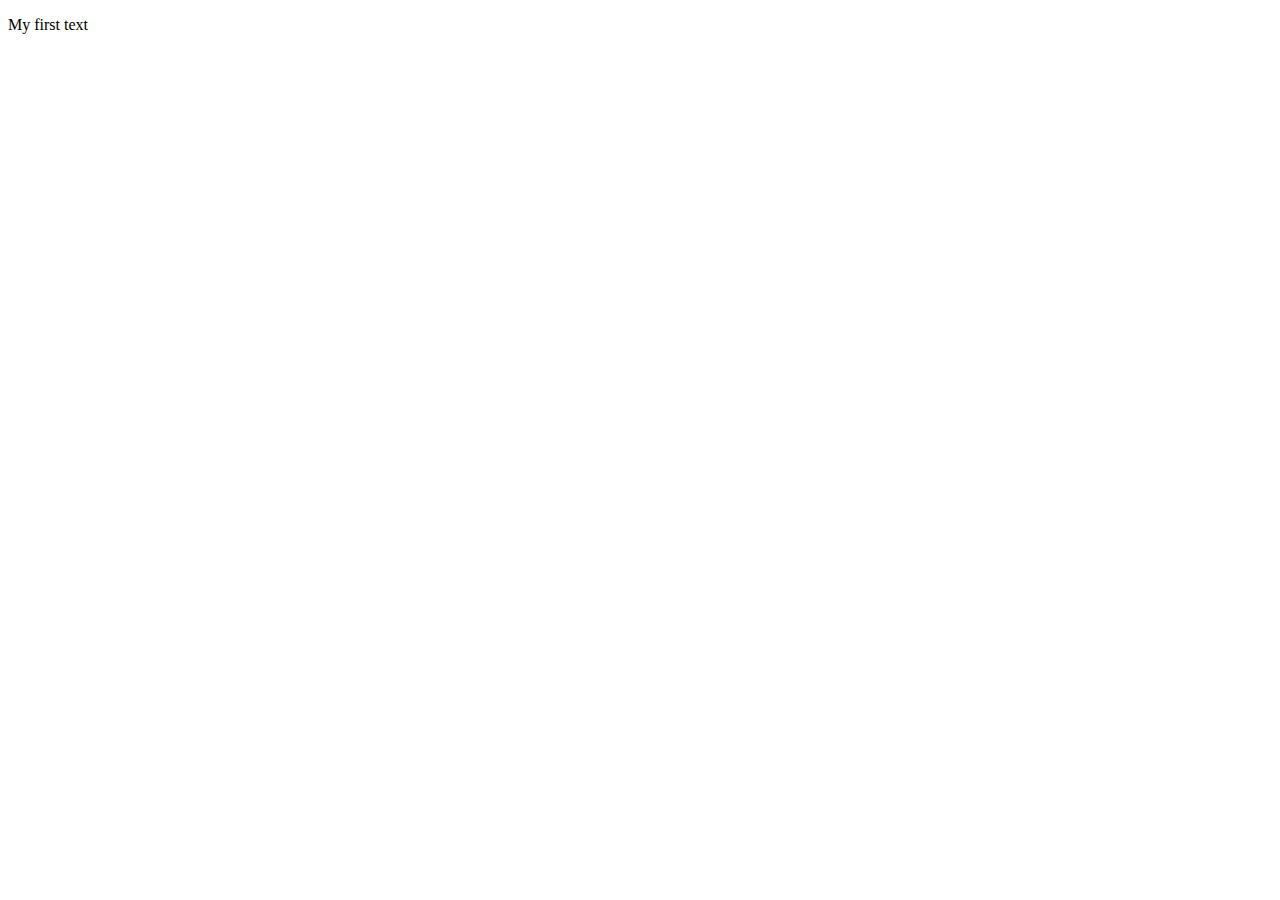
==== index.html @ b465e4b9 "first" ====
<!DOCTYPE html>
<html lang="en">
  <head>
    <meta charset="UTF-8" />
    <meta name="viewport" content="width=device-width, initial-scale=1.0" />
    <title>Document</title>
  </head>
  <body>
    <p>My first text</p>
  </body>
</html>
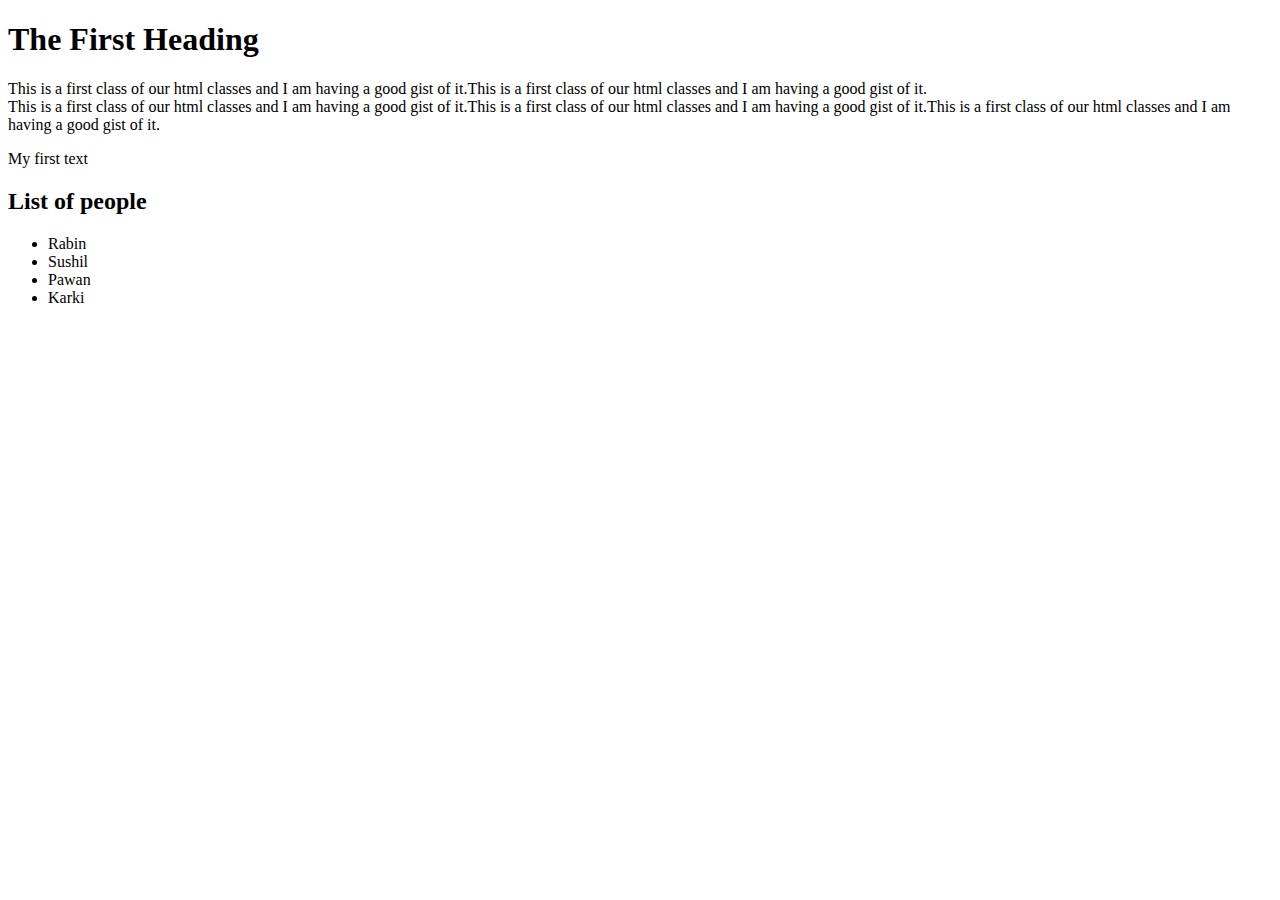
==== commit c7c7ec29: "2" ====
--- a/index.html
+++ b/index.html
@@ -6,6 +6,26 @@
     <title>Document</title>
   </head>
   <body>
-    <p>My first text</p>
+    <section>
+      <h1>The First Heading</h1>
+      <p>
+        This is a first class of our html classes and I am having a good gist of
+        it.This is a first class of our html classes and I am having a good gist
+        of it.<br />This is a first class of our html classes and I am having a
+        good gist of it.This is a first class of our html classes and I am
+        having a good gist of it.This is a first class of our html classes and I
+        am having a good gist of it.
+      </p>
+      <p>My first text</p>
+    </section>
+    <section>
+      <h2>List of people</h2>
+      <ul>
+        <li>Rabin</li>
+        <li>Sushil</li>
+        <li>Pawan</li>
+        <li>Karki</li>
+      </ul>
+    </section>
   </body>
 </html>
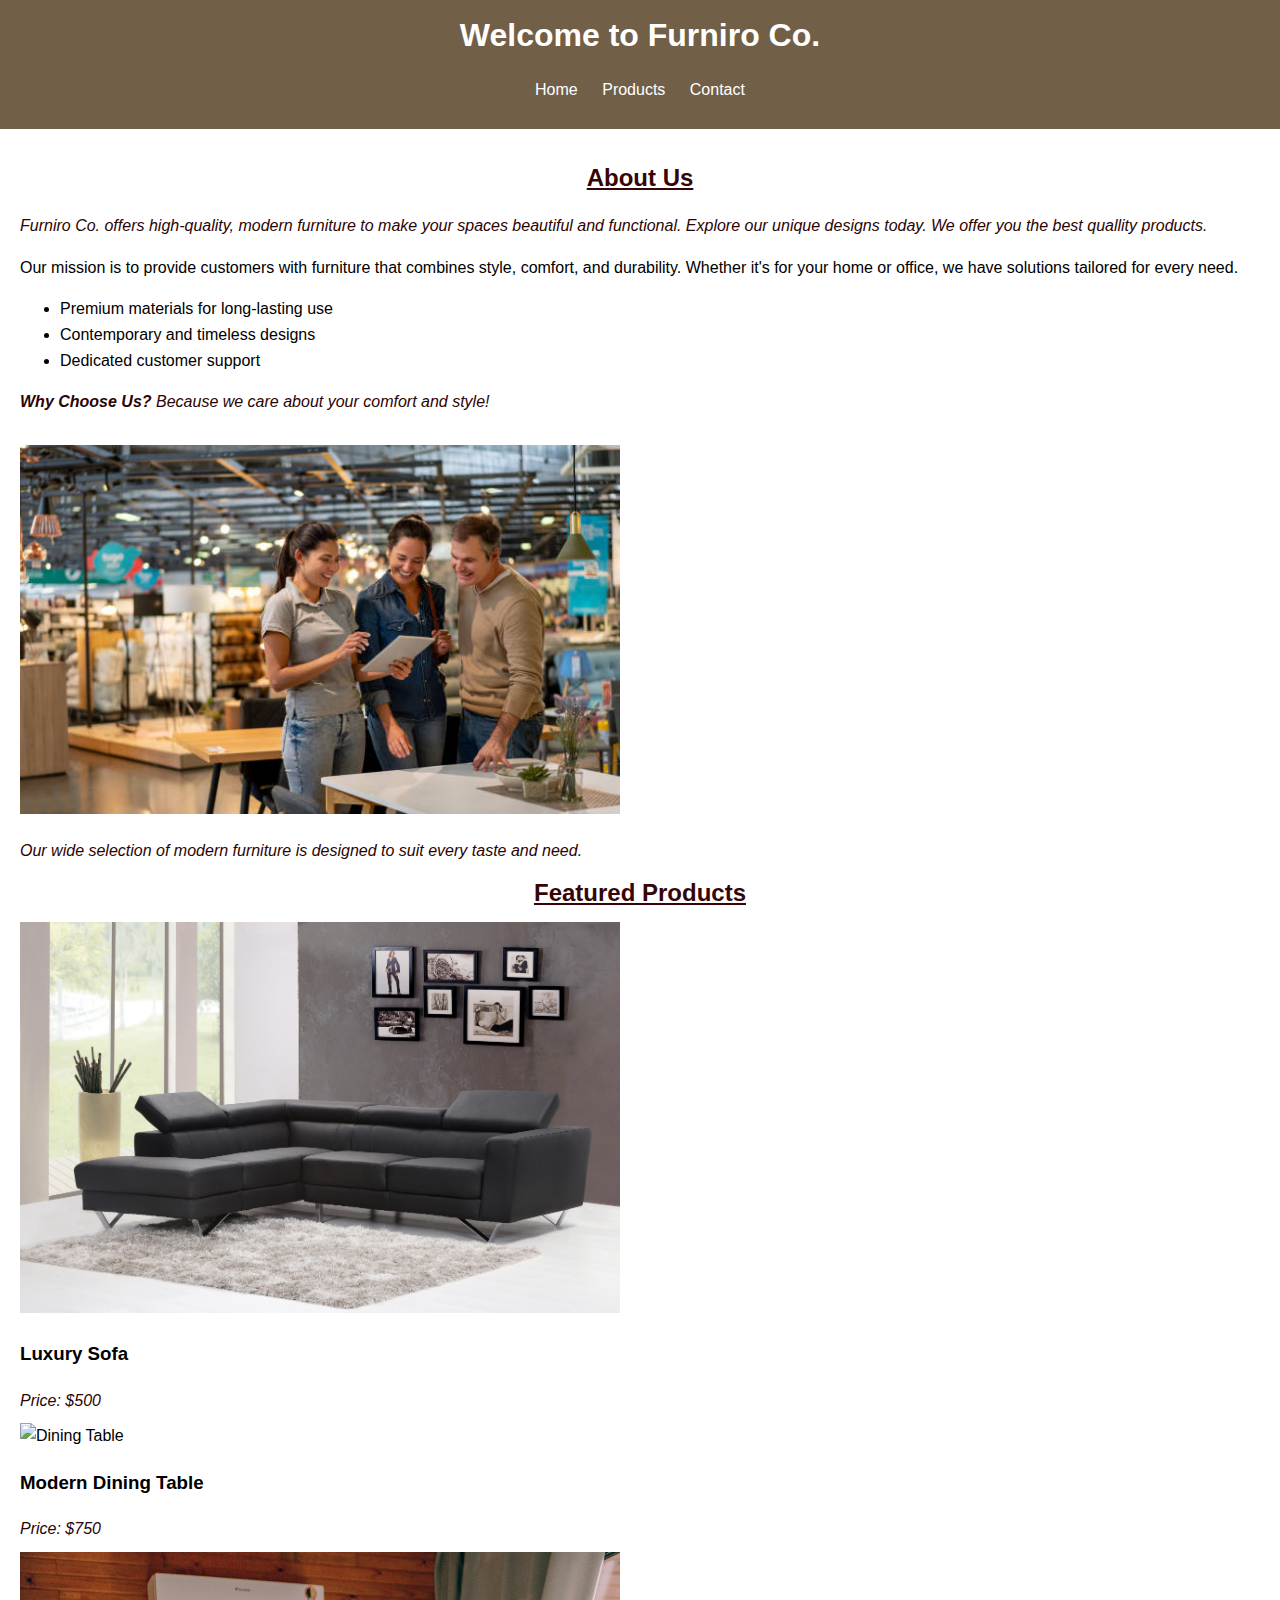
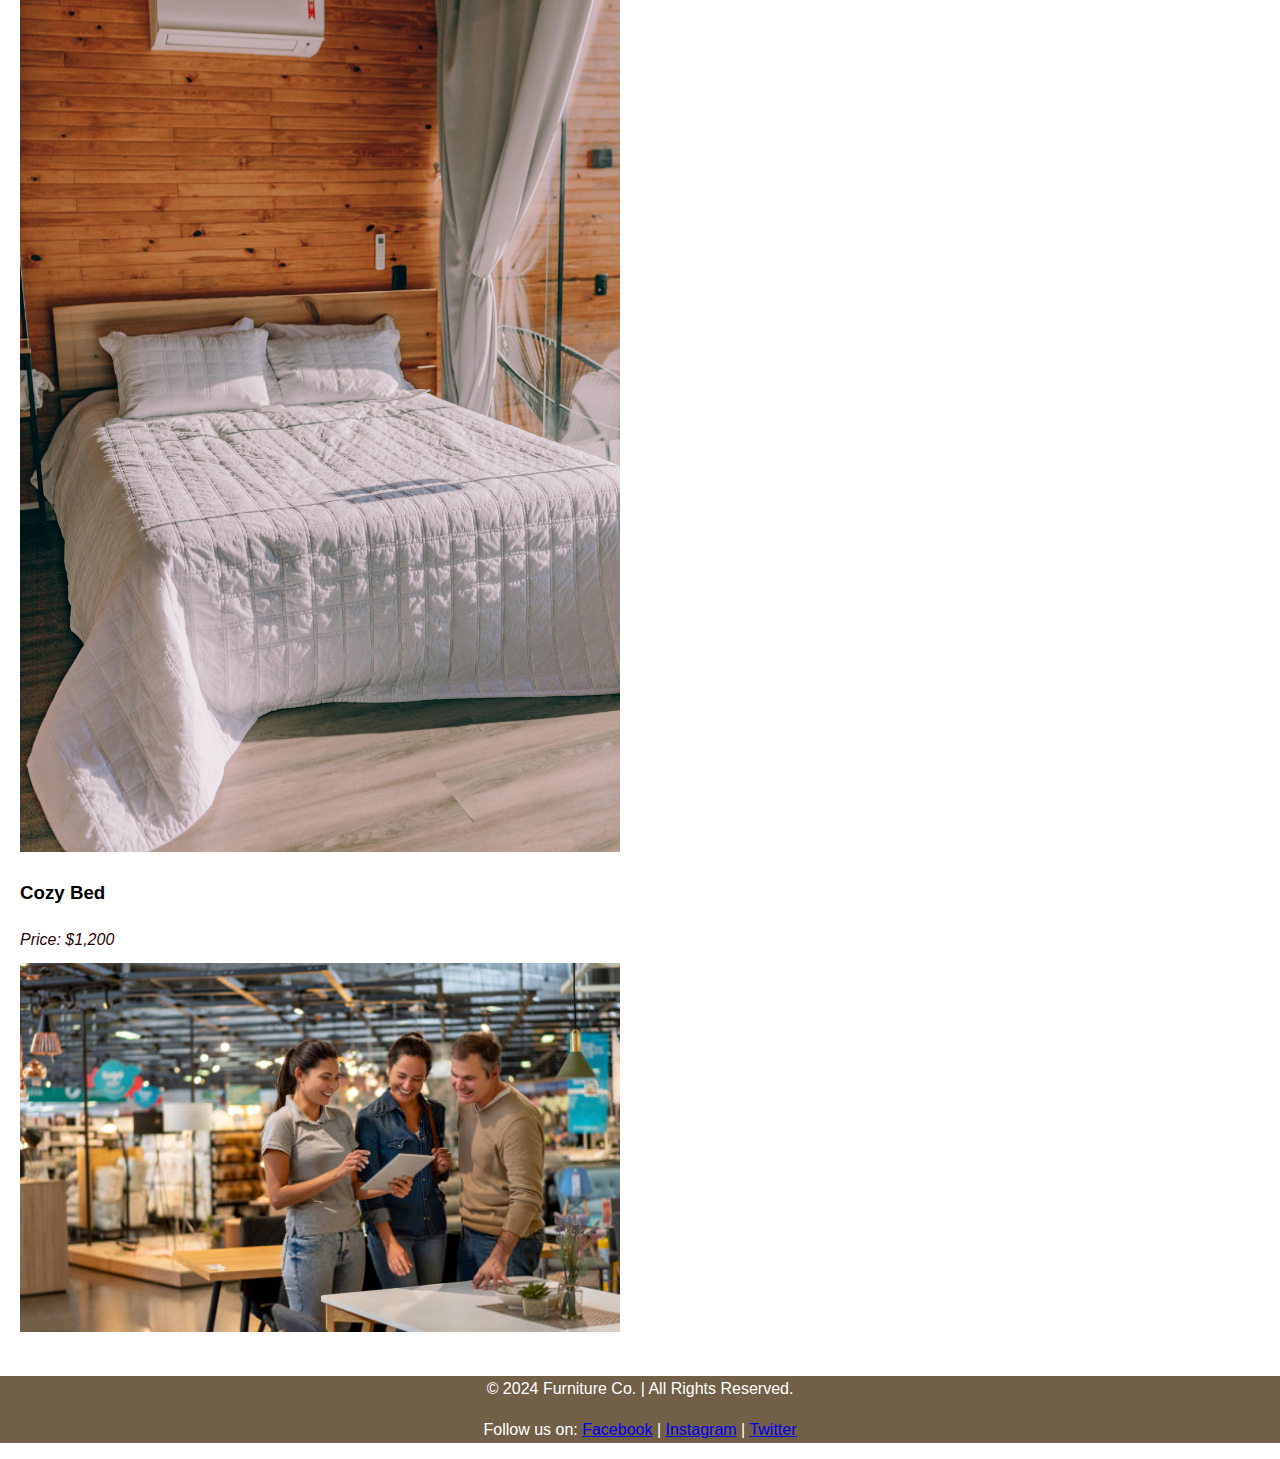
==== commit 827ac523: "Added more products, contact form, and enhanced the homepage" ====
--- a/index.html
+++ b/index.html
@@ -3,29 +3,77 @@
   <head>
     <meta charset="UTF-8" />
     <meta name="viewport" content="width=device-width, initial-scale=1.0" />
-    <title>Document</title>
+    <title>Home - Furniture Co.</title>
+    <link rel="stylesheet" href="styles.css" />
   </head>
   <body>
-    <section>
-      <h1>The First Heading</h1>
-      <p>
-        This is a first class of our html classes and I am having a good gist of
-        it.This is a first class of our html classes and I am having a good gist
-        of it.<br />This is a first class of our html classes and I am having a
-        good gist of it.This is a first class of our html classes and I am
-        having a good gist of it.This is a first class of our html classes and I
-        am having a good gist of it.
+    <header>
+      <h1>Welcome to Furniro Co.</h1>
+      <nav>
+        <ul>
+          <li><a href="index.html">Home</a></li>
+          <li><a href="products.html">Products</a></li>
+          <li><a href="contact.html">Contact</a></li>
+        </ul>
+      </nav>
+    </header>
+    <main>
+      <section>
+        <h2>About Us</h2>
+        <p>
+          Furniro Co. offers high-quality, modern furniture to make your spaces
+          beautiful and functional. Explore our unique designs today. We offer
+          you the best quallity products.
+        </p>
+          <p></p>
+          Our mission is to provide customers with furniture that combines style,
+          comfort, and durability. Whether it's for your home or office, we have
+          solutions tailored for every need.
+        </p>
+        <ul>
+          <li>Premium materials for long-lasting use</li>
+          <li>Contemporary and timeless designs</li>
+          <li>Dedicated customer support</li>
+        </ul>
+        <p><strong>Why Choose Us?</strong> Because we care about your comfort and style!</p>
+         <div class="main-photo"></div>
+          <img src="furniture.jpg" alt="Modern Furniture Display" class="responsive" />
+          <p><em>Our wide selection of modern furniture is designed to suit every taste and need.</em></p>
+        </div>
+      </section>
+       <section class="featured-photos">
+        <h2>Featured Products</h2>
+        <div class="product-grid">
+          <div class="product">
+            <img src="images/luxury sofa.jpg" alt="Luxury Sofa" class="responsive" />
+            <h3>Luxury Sofa</h3>
+            <p>Price: $500</p>
+          </div>
+          <div class="product">
+            <img src="images/modern dining.jpg" alt="Dining Table" class="responsive" />
+            <h3>Modern Dining Table</h3>
+            <p>Price: $750</p>
+          </div>
+          <div class="product">
+            <img src="images/cosy bed.jpg" alt="Cozy Bed" class="responsive" />
+            <h3>Cozy Bed</h3>
+            <p>Price: $1,200</p>
+          </div>
+        </div>
+      </section>
+
+      <section>
+        <img src="furniture.jpg" alt="Modern rhings" class="responsive" />
+      </section>
+    </main>
+    <footer>
+      <p>&copy; 2024 Furniture Co. | All Rights Reserved.</p>
+      <p></p>
+        Follow us on:
+        <a href="#">Facebook</a> |
+        <a href="#">Instagram</a> |
+        <a href="#">Twitter</a>
       </p>
-      <p>My first text</p>
-    </section>
-    <section>
-      <h2>List of people</h2>
-      <ul>
-        <li>Rabin</li>
-        <li>Sushil</li>
-        <li>Pawan</li>
-        <li>Karki</li>
-      </ul>
-    </section>
+    </footer>
   </body>
 </html>
--- a/styles.css
+++ b/styles.css
@@ -0,0 +1,138 @@
+body {
+  font-family: Arial, sans-serif;
+  margin: 0;
+  padding: 0;
+  line-height: 1.6;
+}
+header {
+  background: rgb(114, 95, 72);
+  color: #fff;
+  padding: 10px 20px;
+  text-align: center;
+}
+header h1 {
+  margin: 0;
+}
+nav ul {
+  list-style: none;
+  padding: 0;
+}
+nav ul li {
+  display: inline-flex;
+  margin: 0 10px;
+}
+nav ul li a {
+  color: #fff;
+  text-decoration: none;
+}
+main {
+  padding: 20px;
+}
+.responsive {
+  width: 100%;
+  max-width: 600px;
+  height: auto;
+}
+table {
+  width: 100%;
+  border-collapse: collapse;
+  margin-top: 20px;
+  overflow-x: auto;
+}
+table th,
+table td {
+  border: 1px solid #ddd;
+  padding: 8px;
+  text-align: left;
+}
+footer {
+  position: relative;
+  left: 0;
+  bottom: 0;
+  width: 100%;
+  background-color: rgb(114, 95, 72);
+  color: white;
+  text-align: center;
+}
+section p {
+  margin-bottom: 10px;
+  font-style: italic;
+  color: #2c0404;
+  text-size-adjust: none;
+  text-shadow: hsl(0, 84%, 24%);
+}
+section h2 {
+  margin-top: 10px;
+  margin-bottom: 10px;
+  text-align: center;
+  text-decoration: underline;
+  color: #360505;
+  animation: normal;
+}
+.product-list {
+  list-style: none;
+  padding: 0;
+  display: flex;
+  flex-wrap: wrap;
+  gap: 20px;
+}
+
+.product-list li {
+  text-align: center;
+  flex: 1 1 calc(25% - 20px);
+}
+
+.product-list img {
+  width: 150px;
+  height: auto;
+  border: 2px solid #ddd;
+  border-radius: 10px;
+  margin-bottom: 10px;
+}
+
+.product-list span {
+  display: block;
+  font-size: 18px;
+  font-weight: bold;
+}
+.custom-button {
+  button {
+    display: inline-block;
+    width: 100%; /* Adjust if you want full-width or a smaller width */
+    padding: 10px 15px;
+    background-color: #007bff; /* Primary color */
+    color: #ffffff; /* White text */
+    font-size: 16px; /* Button text size */
+    font-weight: bold; /* Make the text bold */
+    border: none; /* Remove borders */
+    border-radius: 5px; /* Rounded corners */
+    cursor: pointer; /* Pointer cursor on hover */
+    transition: background-color 0.3s ease, transform 0.2s ease; /* Smooth hover effect */
+  }
+
+  button:hover {
+    background-color: #0056b3; /* Darker shade on hover */
+    transform: scale(1.05); /* Slight scaling effect on hover */
+  }
+
+  button:active {
+    background-color: #004494; /* Even darker shade on click */
+    transform: scale(0.98); /* Slight compression on click */
+  }
+}
+.main-photo {
+  text-align: center;
+  margin-top: 30px;
+}
+
+.main-photo img {
+  max-width: 100%;
+  height: auto;
+}
+
+.main-photo em {
+  font-style: italic;
+  color: #555;
+  margin-top: 10px;
+  display: block;
+}
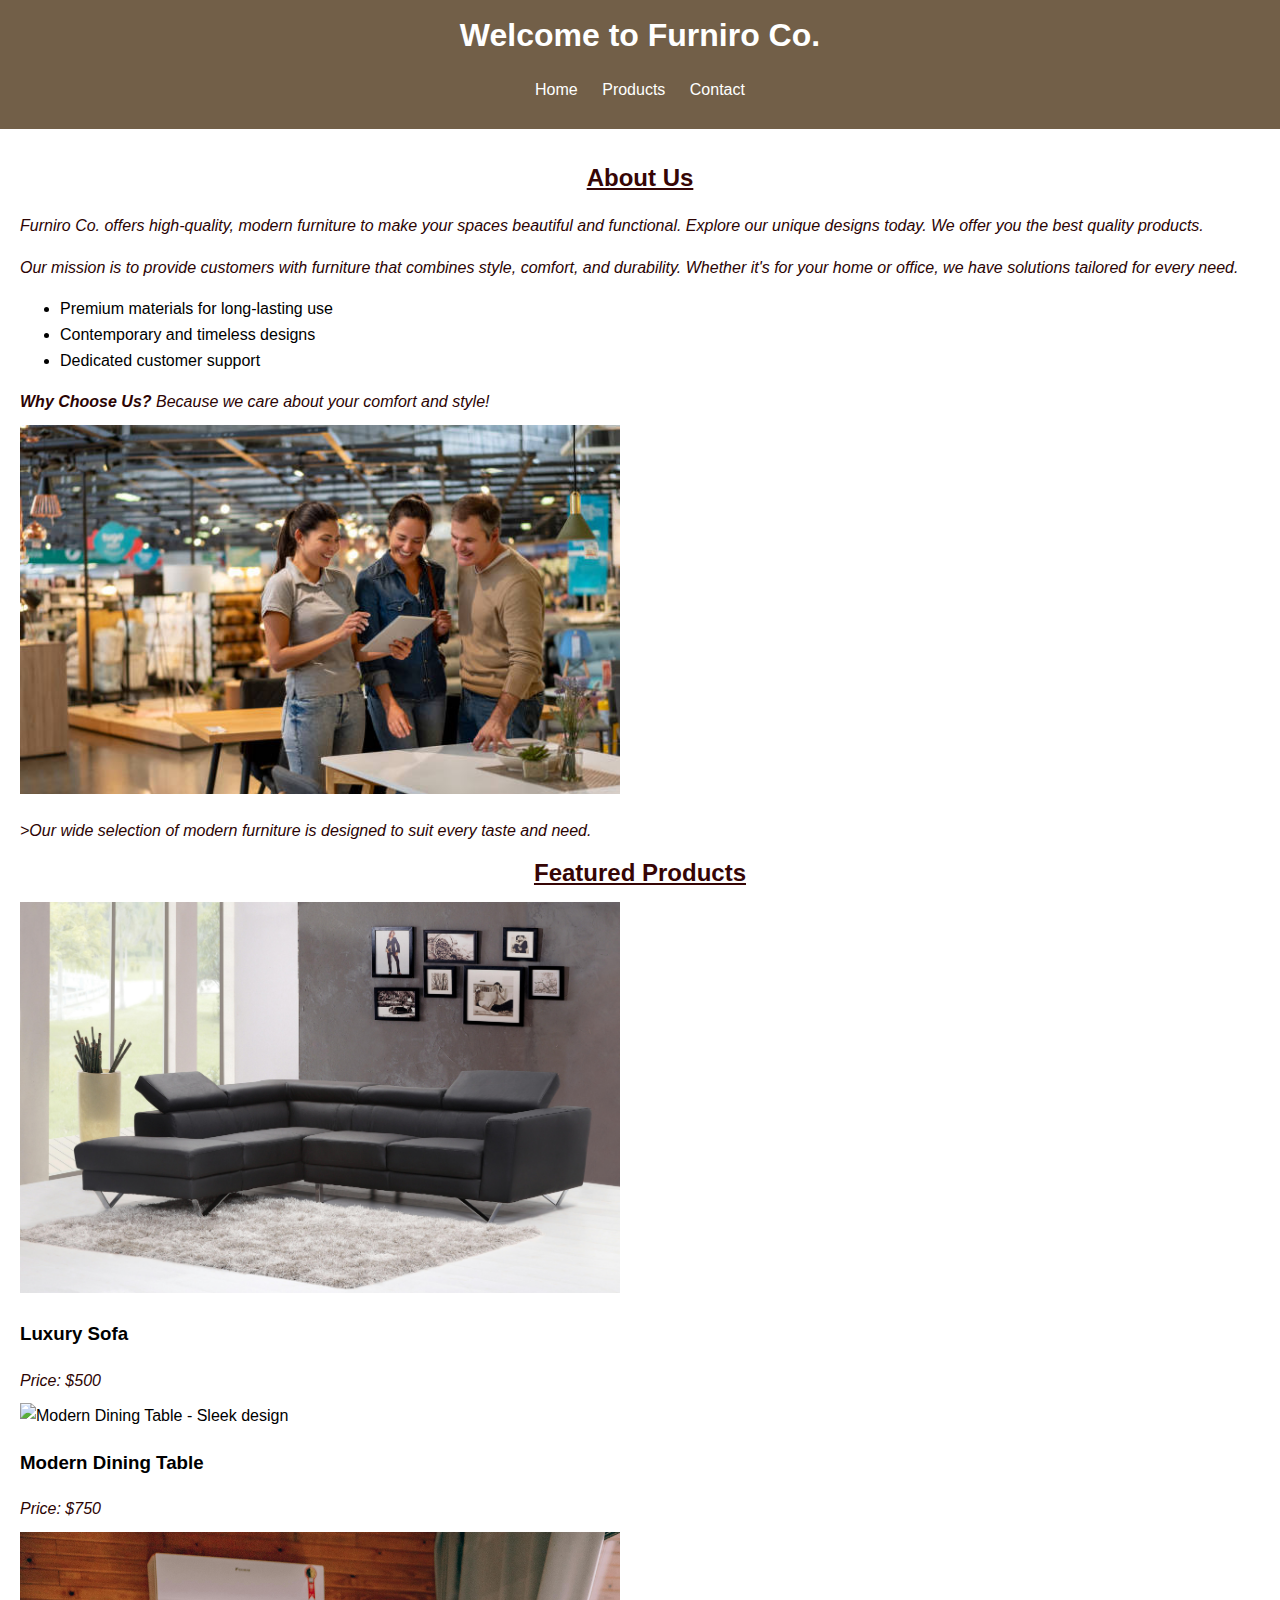
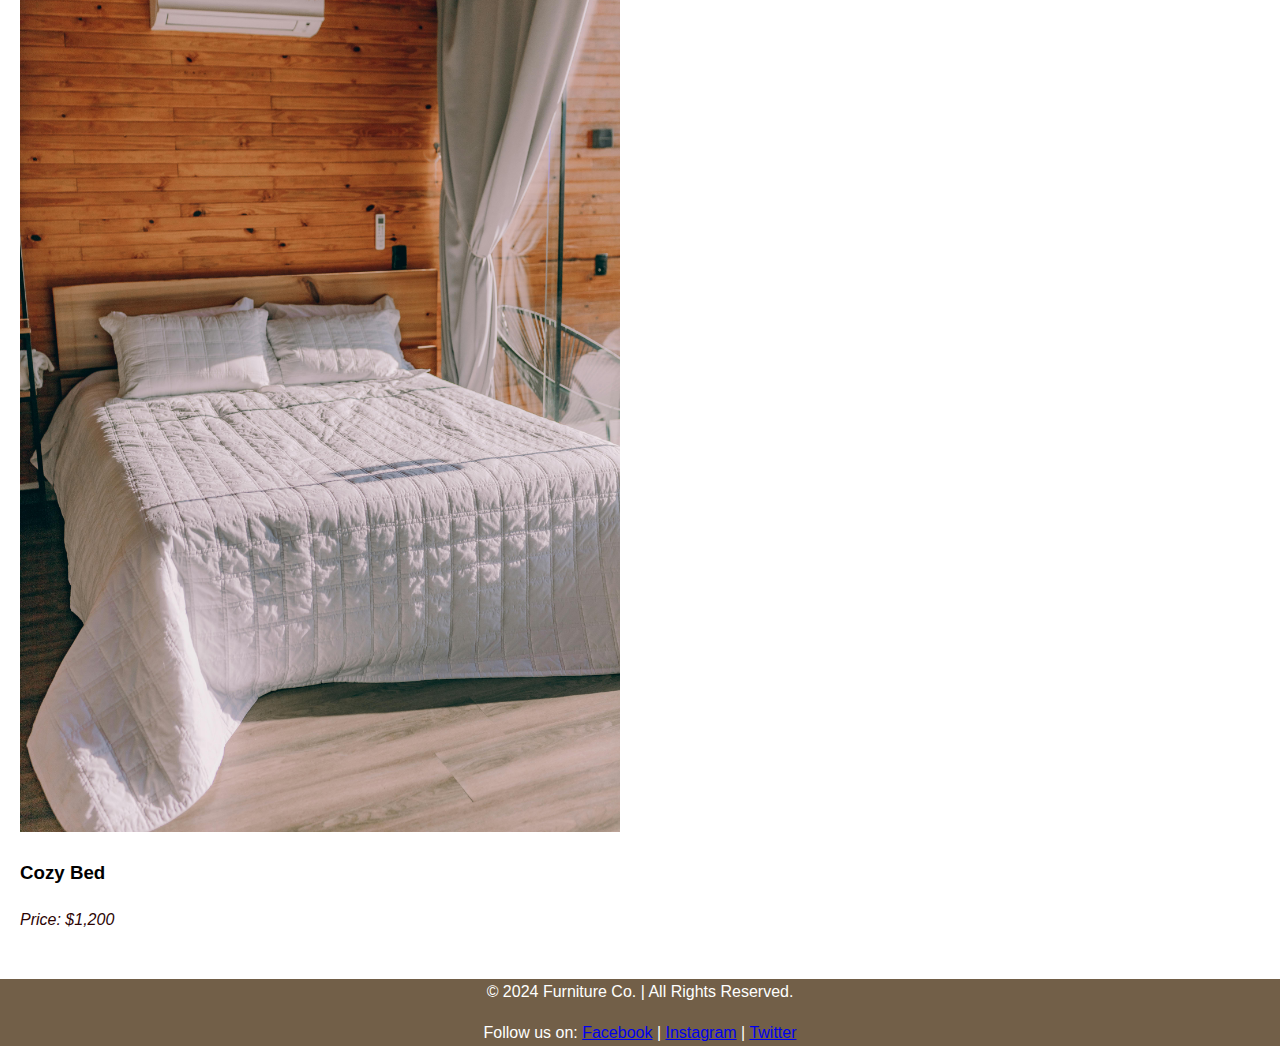
==== commit 09d71f33: "make some changes" ====
--- a/index.html
+++ b/index.html
@@ -23,55 +23,76 @@
         <p>
           Furniro Co. offers high-quality, modern furniture to make your spaces
           beautiful and functional. Explore our unique designs today. We offer
-          you the best quallity products.
+          you the best quality products.
         </p>
-          <p></p>
-          Our mission is to provide customers with furniture that combines style,
-          comfort, and durability. Whether it's for your home or office, we have
-          solutions tailored for every need.
+        <p>
+          Our mission is to provide customers with furniture that combines
+          style, comfort, and durability. Whether it's for your home or office,
+          we have solutions tailored for every need.
         </p>
         <ul>
           <li>Premium materials for long-lasting use</li>
           <li>Contemporary and timeless designs</li>
           <li>Dedicated customer support</li>
         </ul>
-        <p><strong>Why Choose Us?</strong> Because we care about your comfort and style!</p>
-         <div class="main-photo"></div>
-          <img src="furniture.jpg" alt="Modern Furniture Display" class="responsive" />
-          <p><em>Our wide selection of modern furniture is designed to suit every taste and need.</em></p>
-        </div>
+        <p>
+          <strong>Why Choose Us?</strong> Because we care about your comfort and
+          style!
+        </p>
+
+        <img
+          src="furniture.jpg"
+          alt="Modern Furniture Display"
+          class="responsive"
+        />
+
+        <p>
+          <em>
+            >Our wide selection of modern furniture is designed to suit every
+            taste and need.</em
+          >
+        </p>
       </section>
-       <section class="featured-photos">
+
+      <section class="featured-photos">
         <h2>Featured Products</h2>
         <div class="product-grid">
           <div class="product">
-            <img src="images/luxury sofa.jpg" alt="Luxury Sofa" class="responsive" />
+            <img
+              src="images/luxurySofa.jpg"
+              alt="Luxury Sofa - Comfort and style"
+              class="responsive"
+            />
             <h3>Luxury Sofa</h3>
             <p>Price: $500</p>
           </div>
           <div class="product">
-            <img src="images/modern dining.jpg" alt="Dining Table" class="responsive" />
+            <img
+              src="images/modernDining.jpg"
+              alt="Modern Dining Table - Sleek design"
+              class="responsive"
+            />
             <h3>Modern Dining Table</h3>
             <p>Price: $750</p>
           </div>
           <div class="product">
-            <img src="images/cosy bed.jpg" alt="Cozy Bed" class="responsive" />
+            <img
+              src="images/cosyBed.jpg"
+              alt="Cozy Bed - Ultimate comfort for relaxation"
+              class="responsive"
+            />
             <h3>Cozy Bed</h3>
             <p>Price: $1,200</p>
           </div>
         </div>
       </section>
+    </main>
 
-      <section>
-        <img src="furniture.jpg" alt="Modern rhings" class="responsive" />
-      </section>
-    </main>
     <footer>
       <p>&copy; 2024 Furniture Co. | All Rights Reserved.</p>
-      <p></p>
+      <p>
         Follow us on:
-        <a href="#">Facebook</a> |
-        <a href="#">Instagram</a> |
+        <a href="#">Facebook</a> | <a href="#">Instagram</a> |
         <a href="#">Twitter</a>
       </p>
     </footer>
--- a/styles.css
+++ b/styles.css
@@ -59,7 +59,6 @@
   font-style: italic;
   color: #2c0404;
   text-size-adjust: none;
-  text-shadow: hsl(0, 84%, 24%);
 }
 section h2 {
   margin-top: 10px;
@@ -95,31 +94,7 @@
   font-size: 18px;
   font-weight: bold;
 }
-.custom-button {
-  button {
-    display: inline-block;
-    width: 100%; /* Adjust if you want full-width or a smaller width */
-    padding: 10px 15px;
-    background-color: #007bff; /* Primary color */
-    color: #ffffff; /* White text */
-    font-size: 16px; /* Button text size */
-    font-weight: bold; /* Make the text bold */
-    border: none; /* Remove borders */
-    border-radius: 5px; /* Rounded corners */
-    cursor: pointer; /* Pointer cursor on hover */
-    transition: background-color 0.3s ease, transform 0.2s ease; /* Smooth hover effect */
-  }
 
-  button:hover {
-    background-color: #0056b3; /* Darker shade on hover */
-    transform: scale(1.05); /* Slight scaling effect on hover */
-  }
-
-  button:active {
-    background-color: #004494; /* Even darker shade on click */
-    transform: scale(0.98); /* Slight compression on click */
-  }
-}
 .main-photo {
   text-align: center;
   margin-top: 30px;
@@ -136,3 +111,22 @@
   margin-top: 10px;
   display: block;
 }
+button {
+  background-color: #4caf50;
+  color: white;
+  padding: 10px 20px;
+  border: none;
+  border-radius: 5px;
+  font-size: 16px;
+  cursor: pointer;
+  transition: background-color 0.3s ease, transform 0.2s ease;
+}
+
+button:hover {
+  background-color: #45a049;
+  transform: scale(1.05);
+}
+
+button:focus {
+  outline: none;
+}
